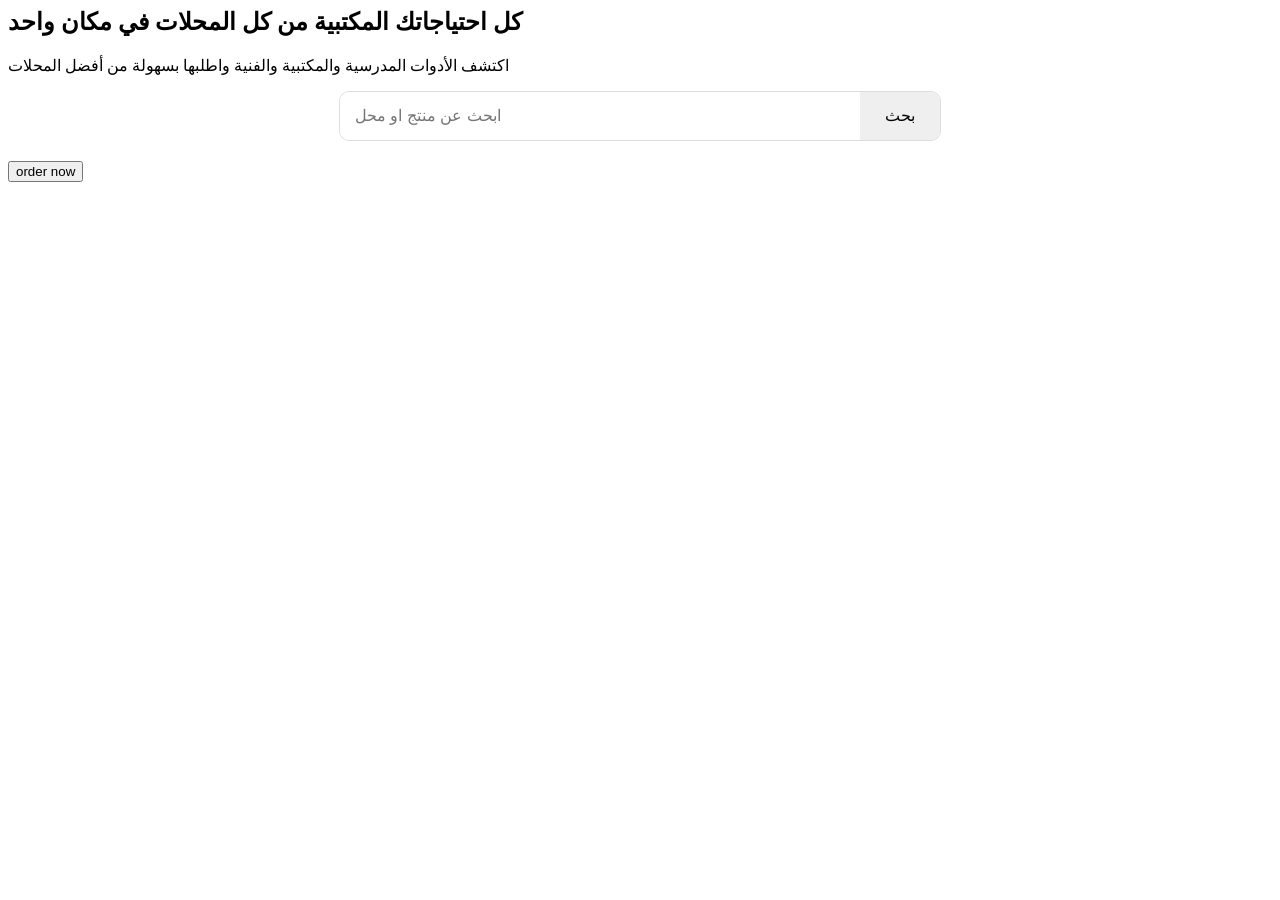
==== David.html @ b6f81413 "add section part html and css" ====
<html>
<head>
 <link rel="stylesheet" href="style.css">
 </head>
 <!-- section part -->
 <section class="hero-section">
<div class="hero- content">
<h1>كل احتياجاتك المكتبية من كل المحلات في مكان واحد</h1>
<p>اكتشف الأدوات المدرسية والمكتبية والفنية واطلبها بسهولة من أفضل المحلات</p>
<!-- search part -->
<div class="search-box">
<input type="text" placeholder="ابحث عن منتج او محل">
<!-- buttoun part -->
<button>بحث</button>
</div>
<button class="text">order now</button>
</div>
 </section>
 </html>
---- style.css ----
hero-section {
min-height: 500px;
display: flex;
align-items: center;
justify-content: center;
text-align: center;
padding: 50px 20px;
background: aquamarine;
}
/* search part */
search-box {
    display: flex;
    max-width: 600px;
    margin: 0 auto 20px;
    background-color: white;
    border-radius: 10px;
    overflow: hidden;
    border: 1px solid #ddd;
}
hero-content {
    max-width: 800px;
}
hero-content {
    font-size: 50px;
    color: black;
    margin-bottom: 20px;
    line-height: 1.2;
}
/* pargraph */
.hero-content p {

    font-size: 20px;

    color: #555;

    margin-bottom: 30px;

    line-height: 1.7;

}

/* Search */

.search-box {

    display: flex;

    max-width: 600px;

    margin: 0 auto 20px;

    background: white;

    border-radius: 10px;

    overflow: hidden;

    border: 1px solid #ddd;

}
/* saerch box */
.search-box input {

    flex: 1;

    border: none;

    outline: none;

    padding: 15px;

    font-size: 16px;

}
/* search box button part */
.search-box button {

    border: none;

    padding: 0 25px;

    cursor: pointer;

    font-size: 16px;

}

/* CTA */

.order-btn {

    padding: 14px 35px;

    border: none;

    border-radius: 8px;

    cursor: pointer;

    font-size: 18px;

}

/* Responsive */

@media (max-width: 768px) {

    .hero-content h1 {

        font-size: 32px;

    }

    .hero-content p {

        font-size: 16px;

    }

    .search-box {

        flex-direction: column;

    }

    .search-box button {

        padding: 12px;
    }
}
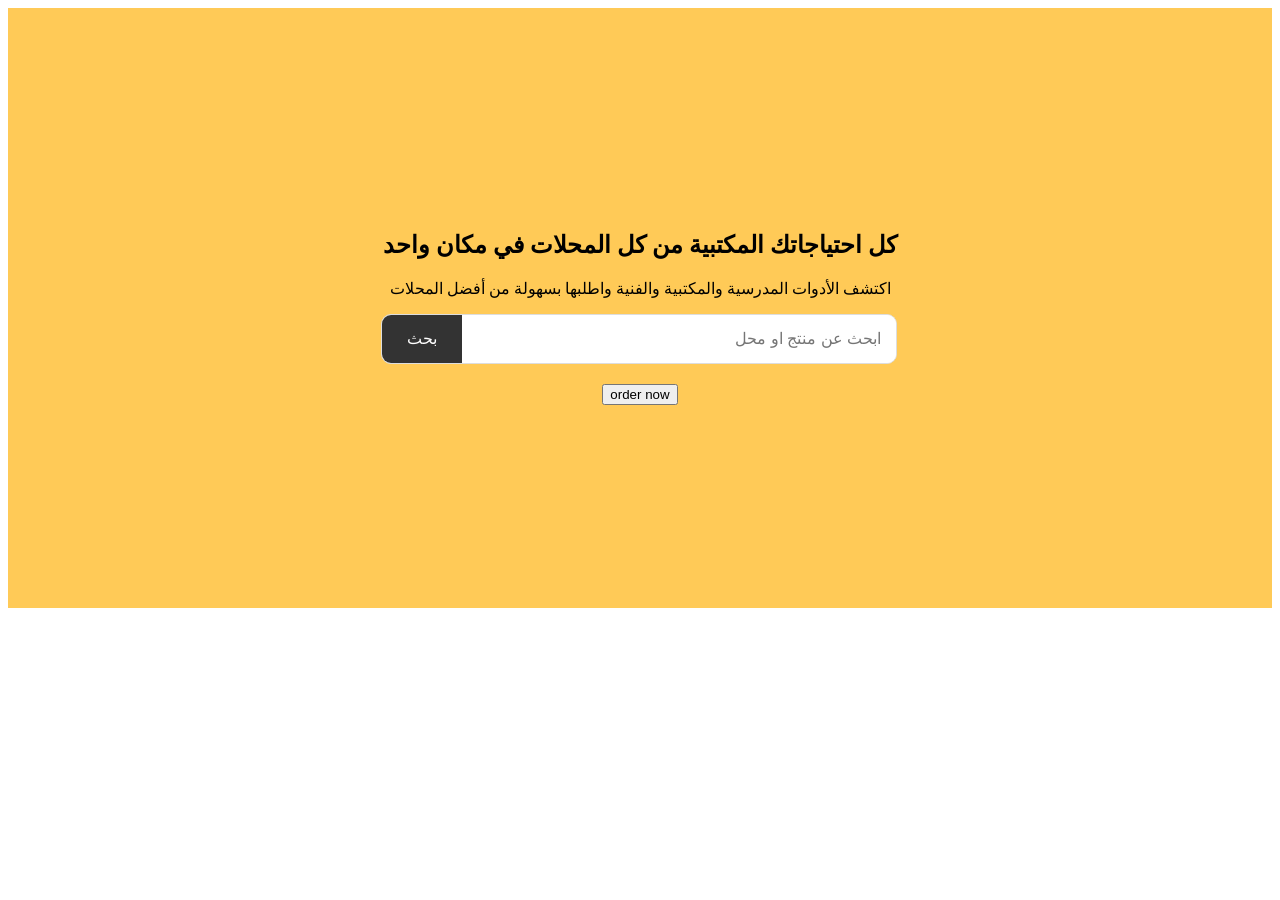
==== commit ae4975cb: "Last upadted" ====
--- a/David.html
+++ b/David.html
@@ -12,7 +12,7 @@
 <div class="search-box">
 <input type="text" placeholder="ابحث عن منتج او محل">
 <!-- buttoun part -->
-<button>بحث</button>
+<button class="text">بحث</button>
 </div>
 <button class="text">order now</button>
 </div>
--- a/style.css
+++ b/style.css
@@ -1,130 +1,91 @@
-hero-section {
-min-height: 500px;
-display: flex;
-align-items: center;
-justify-content: center;
-text-align: center;
-padding: 50px 20px;
-background: aquamarine;
+/* سيشن اساسيه ومقاسات ولون الخلفيه */
+.hero-section {
+    min-height: 500px;
+    display: flex;
+    flex-direction: column;
+    align-items: center;
+    justify-content: center;
+    text-align: center;
+    padding: 50px 20px;
+    background: hwb(41 34% 0%);
+    direction: rtl;
 }
-/* search part */
-search-box {
-    display: flex;
-    max-width: 600px;
-    margin: 0 auto 20px;
-    background-color: white;
-    border-radius: 10px;
-    overflow: hidden;
-    border: 1px solid #ddd;
+
+/* محتوى الـ Hero */
+.hero-content {
+    max-width: 800px;
+    width: 100%;
 }
-hero-content {
-    max-width: 800px;
-}
-hero-content {
+/* heading part */
+.hero-content h1 {
     font-size: 50px;
     color: black;
     margin-bottom: 20px;
     line-height: 1.2;
 }
-/* pargraph */
+/* pargraph part */
 .hero-content p {
-
     font-size: 20px;
-
     color: #555;
-
     margin-bottom: 30px;
-
     line-height: 1.7;
-
 }
 
-/* Search */
-
+/* search part*/
 .search-box {
-
     display: flex;
-
     max-width: 600px;
-
+    width: 100%;
     margin: 0 auto 20px;
-
     background: white;
-
     border-radius: 10px;
-
     overflow: hidden;
-
     border: 1px solid #ddd;
-
-}
-/* saerch box */
-.search-box input {
-
-    flex: 1;
-
-    border: none;
-
-    outline: none;
-
-    padding: 15px;
-
-    font-size: 16px;
-
-}
-/* search box button part */
-.search-box button {
-
-    border: none;
-
-    padding: 0 25px;
-
-    cursor: pointer;
-
-    font-size: 16px;
-
 }
 
-/* CTA */
-
-.order-btn {
-
-    padding: 14px 35px;
-
+.search-box input {
+    flex: 1;
     border: none;
-
-    border-radius: 8px;
-
-    cursor: pointer;
-
-    font-size: 18px;
-
+    outline: none;
+    padding: 15px;
+    font-size: 16px;
 }
 
-/* Responsive */
+.search-box button {
+    border: none;
+    padding: 0 25px;
+    cursor: pointer;
+    font-size: 16px;
+    background-color: #333;
+    color: white;
+}
 
+/* زر الطلب (CTA) */
+.order-btn {
+    padding: 14px 35px;
+    border: none;
+    border-radius: 8px;
+    cursor: pointer;
+    font-size: 18px;
+    background-color: #fff;
+    color: #000;
+}
+
+/* التصميم المتجاوب (Responsive) */
 @media (max-width: 768px) {
-
     .hero-content h1 {
-
         font-size: 32px;
-
     }
 
     .hero-content p {
-
         font-size: 16px;
-
     }
 
     .search-box {
-
         flex-direction: column;
-
     }
 
     .search-box button {
-
         padding: 12px;
     }
 }
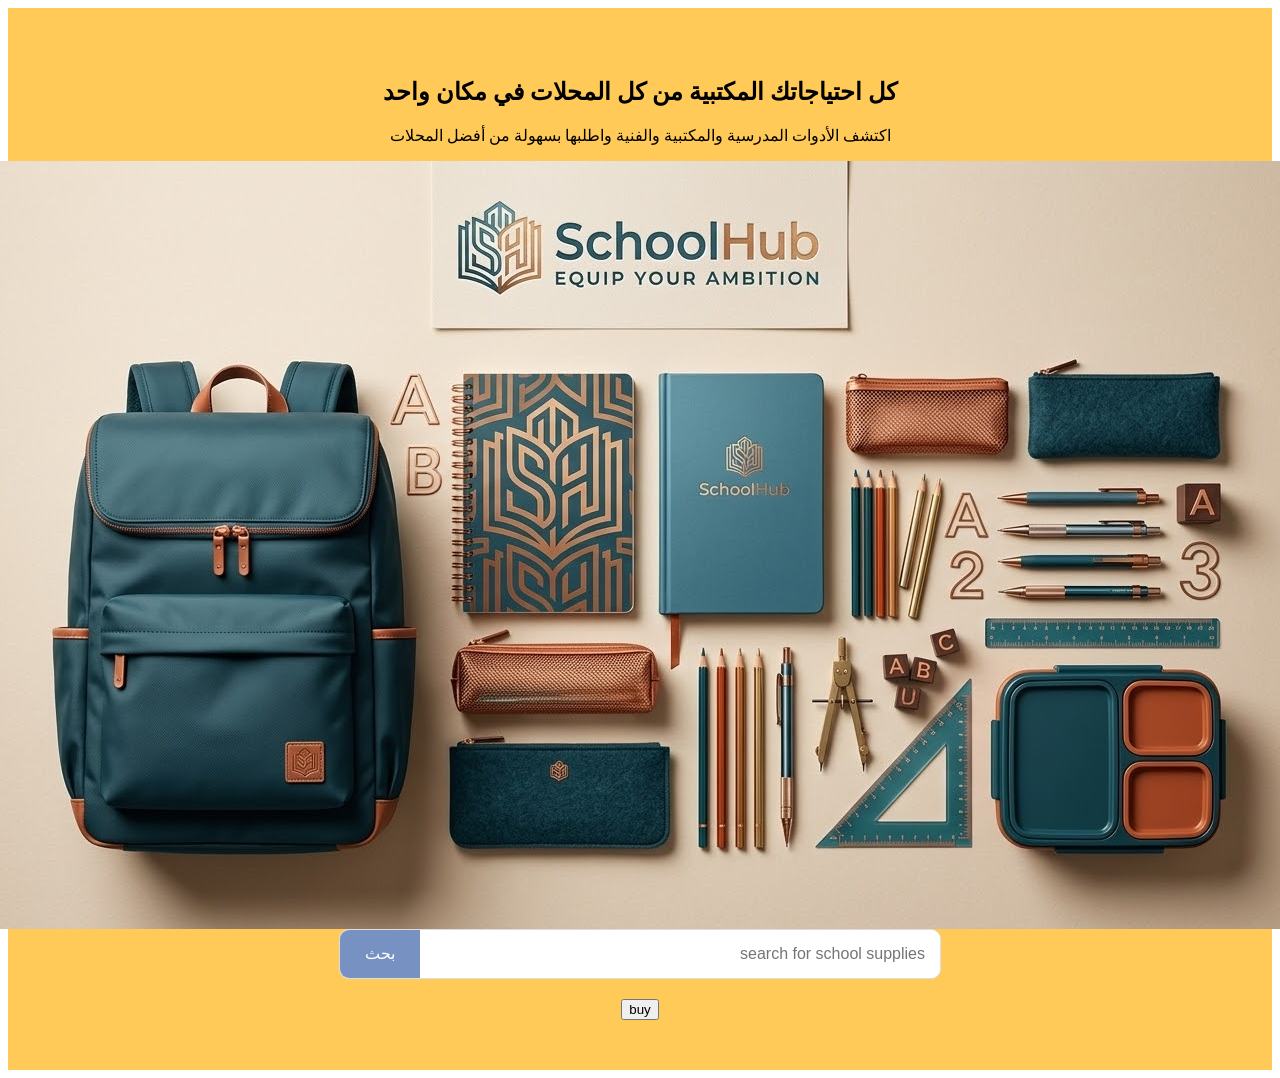
==== commit 331529d1: "last update" ====
--- a/David.html
+++ b/David.html
@@ -1,4 +1,3 @@
-
 <html>
 <head>
  <link rel="stylesheet" href="style.css">
@@ -9,12 +8,13 @@
 <h1>كل احتياجاتك المكتبية من كل المحلات في مكان واحد</h1>
 <p>اكتشف الأدوات المدرسية والمكتبية والفنية واطلبها بسهولة من أفضل المحلات</p>
 <!-- search part -->
+<img src="imag.jpg">
 <div class="search-box">
-<input type="text" placeholder="ابحث عن منتج او محل">
+<input type="text" placeholder="search for school supplies ">
 <!-- buttoun part -->
-<button class="text">بحث</button>
+<button>بحث</button>
 </div>
-<button class="text">order now</button>
+<button class="text">buy</button>
 </div>
  </section>
  </html>
--- a/style.css
+++ b/style.css
@@ -7,7 +7,7 @@
     justify-content: center;
     text-align: center;
     padding: 50px 20px;
-    background: hwb(41 34% 0%);
+ background: hwb(41 34% 0%);
     direction: rtl;
 }
 
@@ -51,26 +51,25 @@
     font-size: 16px;
 }
 
-.search-box button {
+.search-box button {    
     border: none;
     padding: 0 25px;
     cursor: pointer;
     font-size: 16px;
-    background-color: #333;
+    background-color: #7791c2;
     color: white;
 }
 
-/* زر الطلب (CTA) */
+
 .order-btn {
-    padding: 14px 35px;
+    padding: 150px 25px;
     border: none;
-    border-radius: 8px;
+    border-radius: 5px;
     cursor: pointer;
-    font-size: 18px;
-    background-color: #fff;
-    color: #000;
+    font-size: 20px;
+    background-color: #490c0c;
+    color: green;
 }
-
 /* التصميم المتجاوب (Responsive) */
 @media (max-width: 768px) {
     .hero-content h1 {
@@ -86,6 +85,6 @@
     }
 
     .search-box button {
-        padding: 12px;
+        padding: 15px;
     }
-}+}
